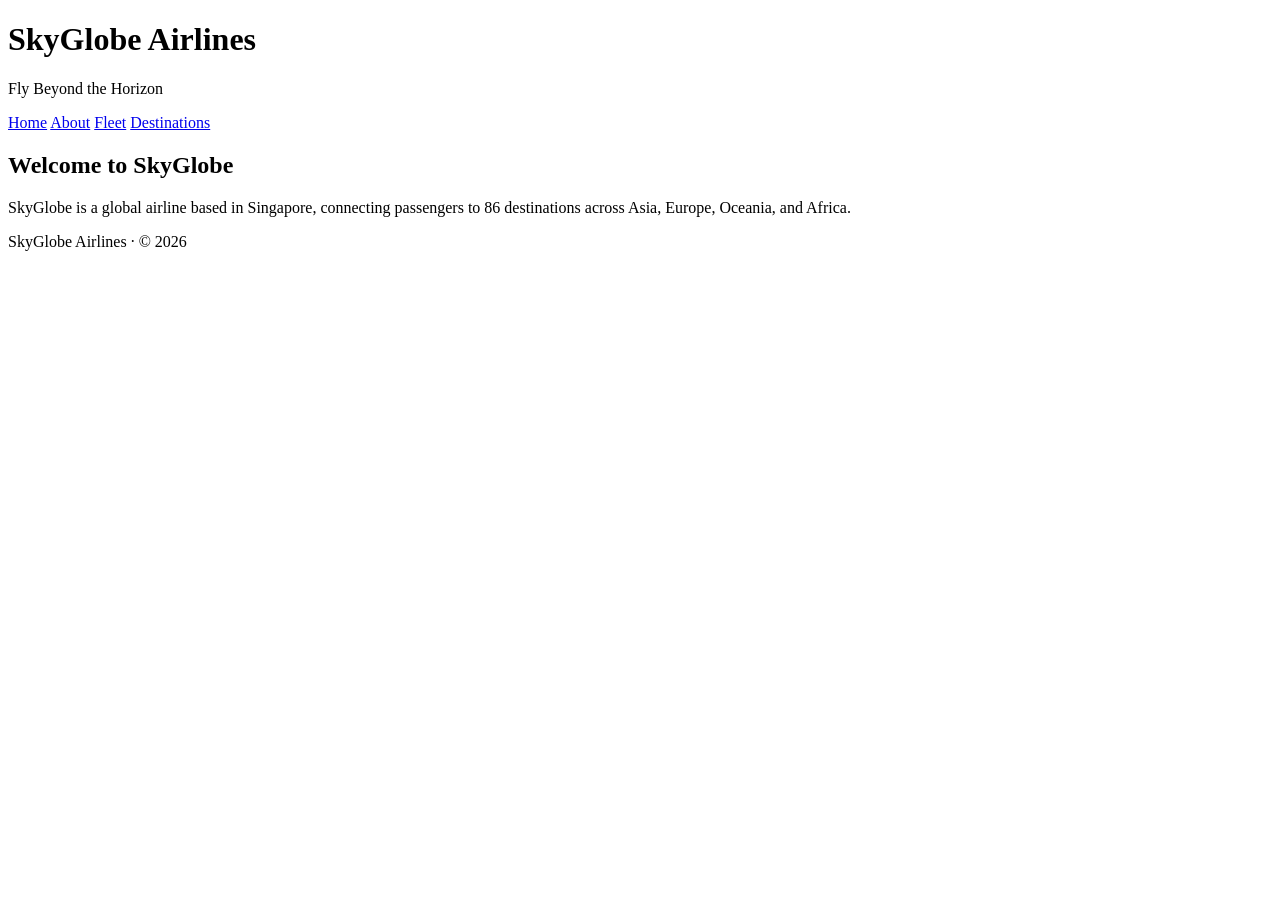
==== index.html @ f6a66d01 "Implement loading spinner in index.html Added a loading spinner and script to hide it after page loa" ====
<!DOCTYPE html>
<html lang="en">
<head>
  <meta charset="UTF-8">
  <title>SkyGlobe Airlines</title>
  <link rel="stylesheet" href="style.css">
</head>
<body>

<div id="loader">
  <div class="spinner"></div>
  <p>Loading SkyGlobe...</p>
</div>

<header>
  <h1>SkyGlobe Airlines</h1>
  <p>Fly Beyond the Horizon</p>
</header>

<nav>
  <a href="index.html">Home</a>
  <a href="about.html">About</a>
  <a href="fleet.html">Fleet</a>
  <a href="destinations.html">Destinations</a>
</nav>

<main>
  <section>
    <h2>Welcome to SkyGlobe</h2>
    <p>
      SkyGlobe is a global airline based in Singapore, connecting passengers to 86 destinations
      across Asia, Europe, Oceania, and Africa.
    </p>
  </section>
</main>

<footer>
  SkyGlobe Airlines · © 2026
</footer>

<script>
window.addEventListener("load", function() {
  const loader = document.getElementById("loader");
  loader.style.opacity = "0";
  setTimeout(() => loader.style.display = "none", 500);
});
</script>

</body>
</html>
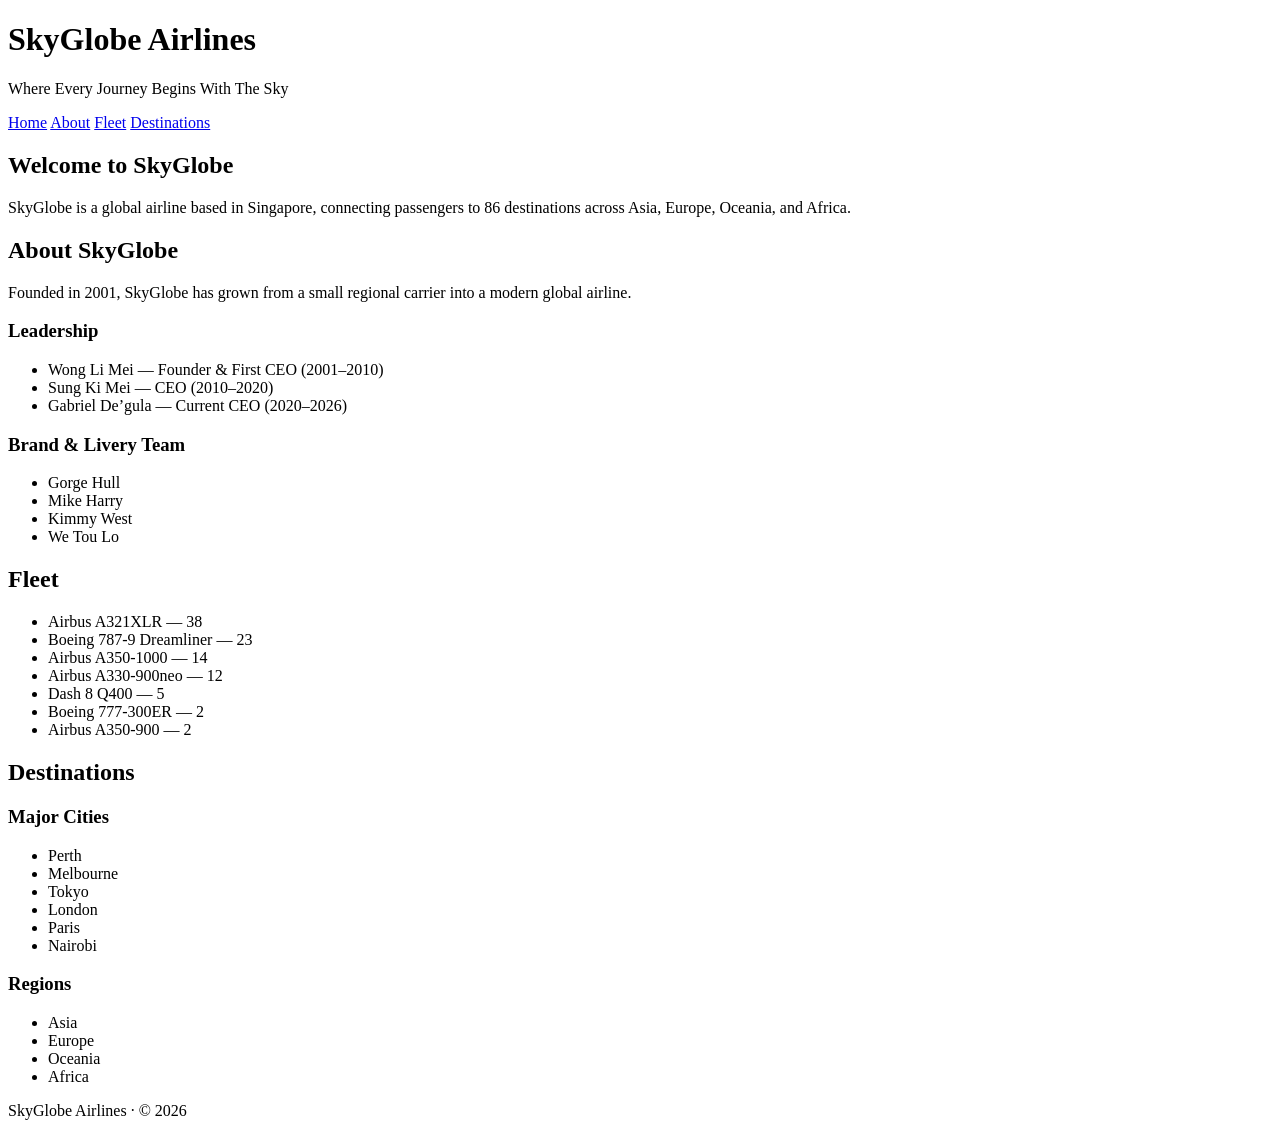
==== commit 0d1a3e37: "Revise header and add sections for about, fleet, and destinations" ====
--- a/index.html
+++ b/index.html
@@ -5,6 +5,7 @@
   <title>SkyGlobe Airlines</title>
   <link rel="stylesheet" href="style.css">
 </head>
+
 <body>
 
 <div id="loader">
@@ -12,26 +13,85 @@
   <p>Loading SkyGlobe...</p>
 </div>
 
-<header>
+<header class="hero">
   <h1>SkyGlobe Airlines</h1>
-  <p>Fly Beyond the Horizon</p>
+  <p>Where Every Journey Begins With The Sky</p>
 </header>
 
 <nav>
-  <a href="index.html">Home</a>
-  <a href="about.html">About</a>
-  <a href="fleet.html">Fleet</a>
-  <a href="destinations.html">Destinations</a>
+  <a href="#home">Home</a>
+  <a href="#about">About</a>
+  <a href="#fleet">Fleet</a>
+  <a href="#destinations">Destinations</a>
 </nav>
 
 <main>
-  <section>
+
+  <section id="home" class="section">
     <h2>Welcome to SkyGlobe</h2>
     <p>
       SkyGlobe is a global airline based in Singapore, connecting passengers to 86 destinations
       across Asia, Europe, Oceania, and Africa.
     </p>
   </section>
+
+  <section id="about" class="section">
+    <h2>About SkyGlobe</h2>
+    <p>
+      Founded in 2001, SkyGlobe has grown from a small regional carrier into a modern global airline.
+    </p>
+
+    <h3>Leadership</h3>
+    <ul>
+      <li>Wong Li Mei — Founder & First CEO (2001–2010)</li>
+      <li>Sung Ki Mei — CEO (2010–2020)</li>
+      <li>Gabriel De’gula — Current CEO (2020–2026)</li>
+    </ul>
+
+    <h3>Brand & Livery Team</h3>
+    <ul>
+      <li>Gorge Hull</li>
+      <li>Mike Harry</li>
+      <li>Kimmy West</li>
+      <li>We Tou Lo</li>
+    </ul>
+  </section>
+
+  <section id="fleet" class="section">
+    <h2>Fleet</h2>
+    <ul>
+      <li>Airbus A321XLR — 38</li>
+      <li>Boeing 787‑9 Dreamliner — 23</li>
+      <li>Airbus A350‑1000 — 14</li>
+      <li>Airbus A330‑900neo — 12</li>
+      <li>Dash 8 Q400 — 5</li>
+      <li>Boeing 777‑300ER — 2</li>
+      <li>Airbus A350‑900 — 2</li>
+    </ul>
+  </section>
+
+  <section id="destinations" class="section">
+    <h2>Destinations</h2>
+
+    <h3>Major Cities</h3>
+    <ul>
+      <li>Perth</li>
+      <li>Melbourne</li>
+      <li>Tokyo</li>
+      <li>London</li>
+      <li>Paris</li>
+      <li>Nairobi</li>
+    </ul>
+
+    <h3>Regions</h3>
+    <ul>
+      <li>Asia</li>
+      <li>Europe</li>
+      <li>Oceania</li>
+      <li>Africa</li>
+    </ul>
+  </section>
+
 </main>
 
 <footer>
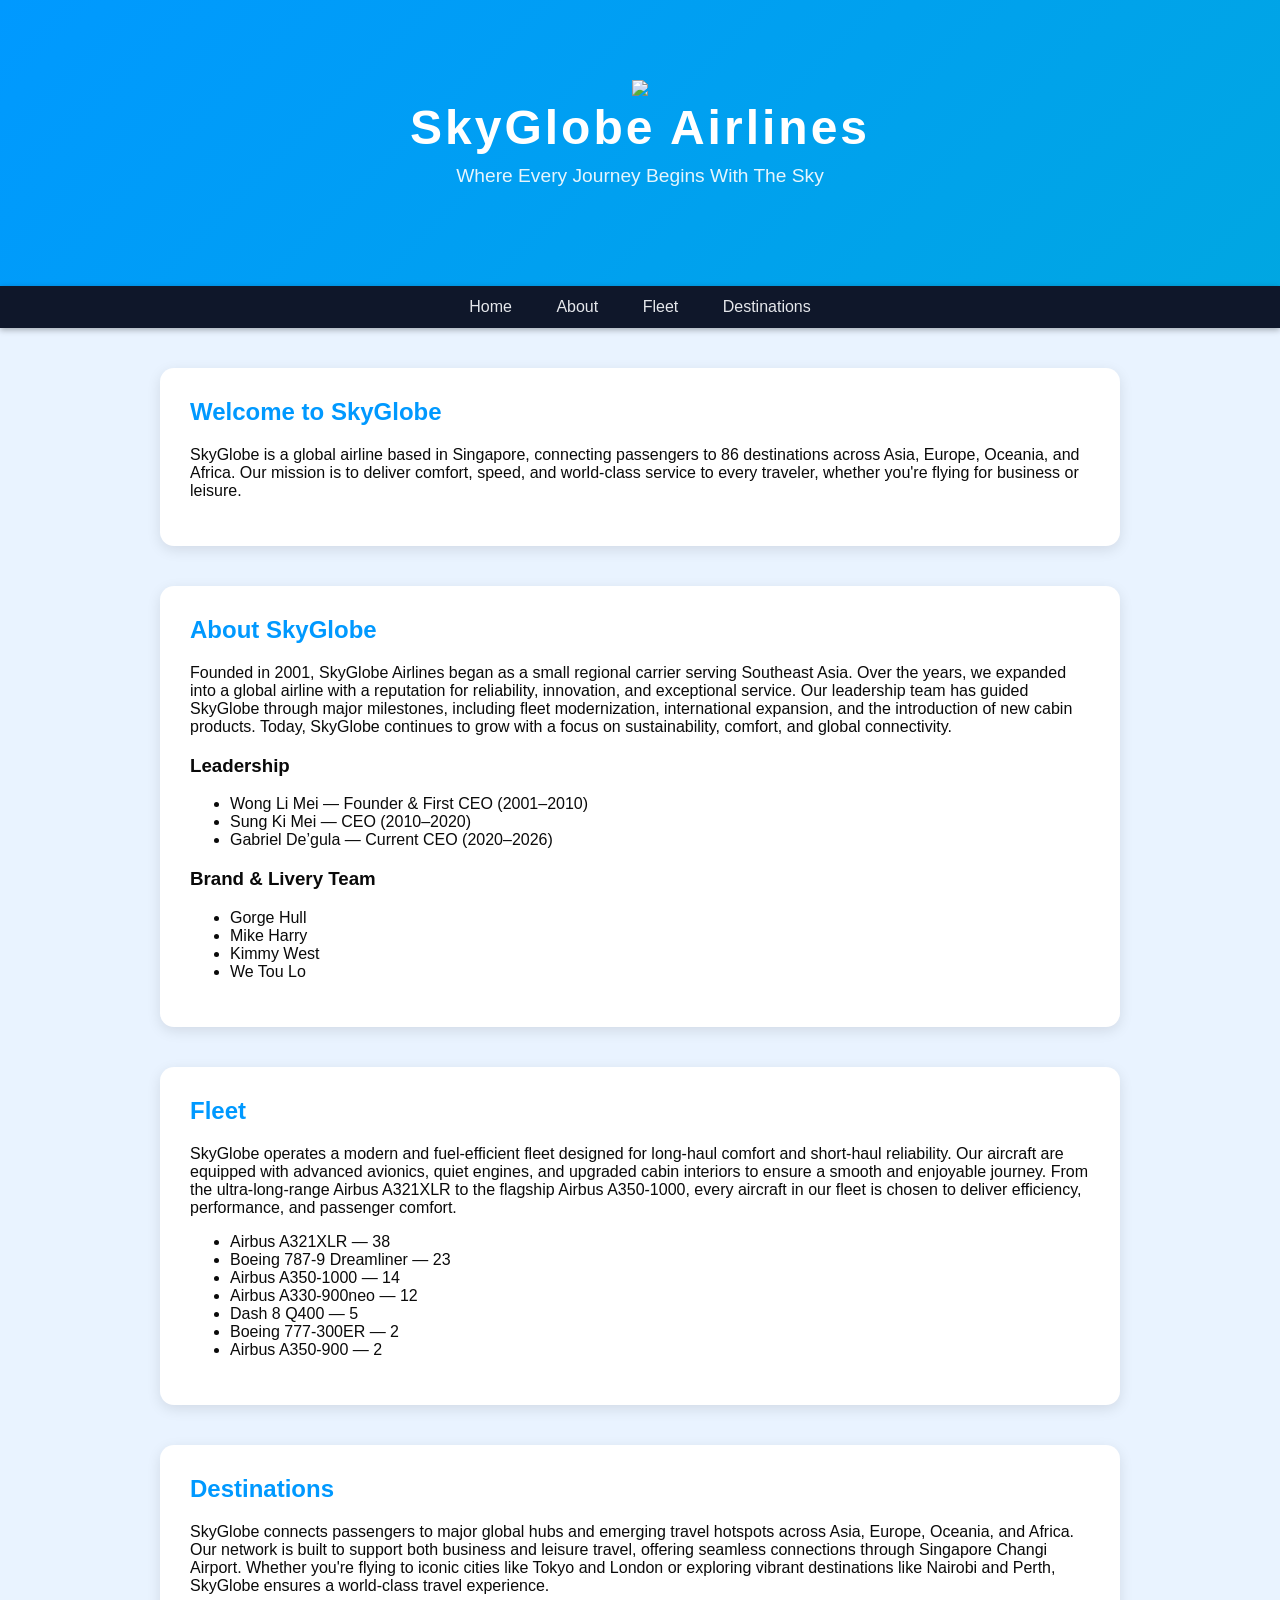
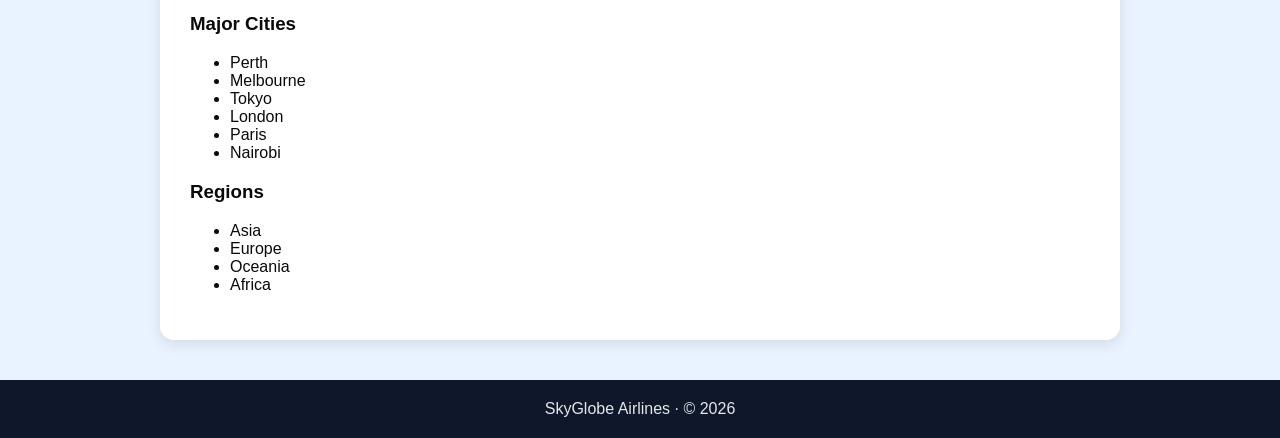
==== commit 1c078b8e: "Revise content for SkyGlobe Airlines website Updated content in various sections to enhance clarity " ====
--- a/index.html
+++ b/index.html
@@ -14,6 +14,11 @@
 </div>
 
 <header class="hero">
+
+  <!-- YOUR LOGO -->
+  <img src="https://cdn.discordapp.com/attachments/1531018420391379035/1532870046509039726/c0de208f-9a4d-4478-aed3-58506b1bb0ff.png?ex=6a6e6bfa&is=6a6d1a7a&hm=43478786dbde4d8236f47906ced6dba6295d5c8fdee22d4188f70bbbeed8d963&" 
+       class="logo">
+
   <h1>SkyGlobe Airlines</h1>
   <p>Where Every Journey Begins With The Sky</p>
 </header>
@@ -27,18 +32,26 @@
 
 <main>
 
+  <!-- HOME -->
   <section id="home" class="section">
     <h2>Welcome to SkyGlobe</h2>
     <p>
       SkyGlobe is a global airline based in Singapore, connecting passengers to 86 destinations
-      across Asia, Europe, Oceania, and Africa.
+      across Asia, Europe, Oceania, and Africa. Our mission is to deliver comfort, speed, and
+      world‑class service to every traveler, whether you're flying for business or leisure.
     </p>
   </section>
 
+  <!-- ABOUT -->
   <section id="about" class="section">
     <h2>About SkyGlobe</h2>
     <p>
-      Founded in 2001, SkyGlobe has grown from a small regional carrier into a modern global airline.
+      Founded in 2001, SkyGlobe Airlines began as a small regional carrier serving Southeast Asia.
+      Over the years, we expanded into a global airline with a reputation for reliability,
+      innovation, and exceptional service. Our leadership team has guided SkyGlobe through major
+      milestones, including fleet modernization, international expansion, and the introduction of
+      new cabin products. Today, SkyGlobe continues to grow with a focus on sustainability,
+      comfort, and global connectivity.
     </p>
 
     <h3>Leadership</h3>
@@ -57,8 +70,17 @@
     </ul>
   </section>
 
+  <!-- FLEET -->
   <section id="fleet" class="section">
     <h2>Fleet</h2>
+    <p>
+      SkyGlobe operates a modern and fuel‑efficient fleet designed for long‑haul comfort and
+      short‑haul reliability. Our aircraft are equipped with advanced avionics, quiet engines,
+      and upgraded cabin interiors to ensure a smooth and enjoyable journey. From the ultra‑long‑range
+      Airbus A321XLR to the flagship Airbus A350‑1000, every aircraft in our fleet is chosen to
+      deliver efficiency, performance, and passenger comfort.
+    </p>
+
     <ul>
       <li>Airbus A321XLR — 38</li>
       <li>Boeing 787‑9 Dreamliner — 23</li>
@@ -70,8 +92,16 @@
     </ul>
   </section>
 
+  <!-- DESTINATIONS -->
   <section id="destinations" class="section">
     <h2>Destinations</h2>
+    <p>
+      SkyGlobe connects passengers to major global hubs and emerging travel hotspots across Asia,
+      Europe, Oceania, and Africa. Our network is built to support both business and leisure travel,
+      offering seamless connections through Singapore Changi Airport. Whether you're flying to iconic
+      cities like Tokyo and London or exploring vibrant destinations like Nairobi and Perth,
+      SkyGlobe ensures a world‑class travel experience.
+    </p>
 
     <h3>Major Cities</h3>
     <ul>
--- a/style.css
+++ b/style.css
@@ -0,0 +1,134 @@
+body {
+  margin: 0;
+  font-family: Arial, sans-serif;
+  background: #e9f3ff;
+  color: #0a0a0a;
+  overflow-x: hidden;
+}
+
+/* Hero Section */
+.hero {
+  background: linear-gradient(135deg, #0099ff, #00c2a8);
+  background-size: 300% 300%;
+  animation: heroMove 12s ease infinite;
+  padding: 80px 20px;
+  text-align: center;
+  color: white;
+  box-shadow: 0 4px 12px rgba(0,0,0,0.3);
+}
+
+@keyframes heroMove {
+  0% { background-position: 0% 50%; }
+  50% { background-position: 100% 50%; }
+  100% { background-position: 0% 50%; }
+}
+
+.hero h1 {
+  font-size: 3rem;
+  margin: 0;
+  letter-spacing: 3px;
+}
+
+.hero p {
+  font-size: 1.2rem;
+  opacity: 0.9;
+  margin-top: 10px;
+}
+
+/* Navigation */
+nav {
+  background: #0f172a;
+  padding: 12px;
+  text-align: center;
+  position: sticky;
+  top: 0;
+  z-index: 1000;
+  box-shadow: 0 2px 6px rgba(0,0,0,0.3);
+}
+
+nav a {
+  color: #e5e7eb;
+  margin: 0 20px;
+  text-decoration: none;
+  font-size: 1rem;
+  transition: 0.3s;
+}
+
+nav a:hover {
+  color: #00c2a8;
+  text-shadow: 0 0 10px #00c2a8;
+}
+
+/* Section Cards */
+.section {
+  background: white;
+  margin: 40px auto;
+  padding: 30px;
+  border-radius: 14px;
+  max-width: 900px;
+  box-shadow: 0 4px 14px rgba(0,0,0,0.1);
+  opacity: 0;
+  transform: translateY(30px);
+  animation: fadeUp 1s forwards;
+}
+
+.section:nth-child(1) { animation-delay: 0.2s; }
+.section:nth-child(2) { animation-delay: 0.4s; }
+.section:nth-child(3) { animation-delay: 0.6s; }
+.section:nth-child(4) { animation-delay: 0.8s; }
+
+@keyframes fadeUp {
+  to {
+    opacity: 1;
+    transform: translateY(0);
+  }
+}
+
+h2 {
+  color: #0099ff;
+  margin-top: 0;
+}
+
+/* Footer */
+footer {
+  background: #0f172a;
+  color: #e5e7eb;
+  text-align: center;
+  padding: 20px;
+  margin-top: 40px;
+}
+
+/* Loading Screen */
+#loader {
+  position: fixed;
+  top: 0;
+  left: 0;
+  width: 100%;
+  height: 100%;
+  background: white;
+  display: flex;
+  flex-direction: column;
+  justify-content: center;
+  align-items: center;
+  z-index: 9999;
+  transition: opacity 0.5s ease;
+}
+
+.spinner {
+  width: 70px;
+  height: 70px;
+  border: 7px solid #e5e7eb;
+  border-top-color: #0099ff;
+  border-radius: 50%;
+  animation: spin 1s linear infinite;
+}
+
+@keyframes spin {
+  to { transform: rotate(360deg); }
+}
+
+#loader p {
+  margin-top: 15px;
+  font-size: 1rem;
+  color: #0099ff;
+  }
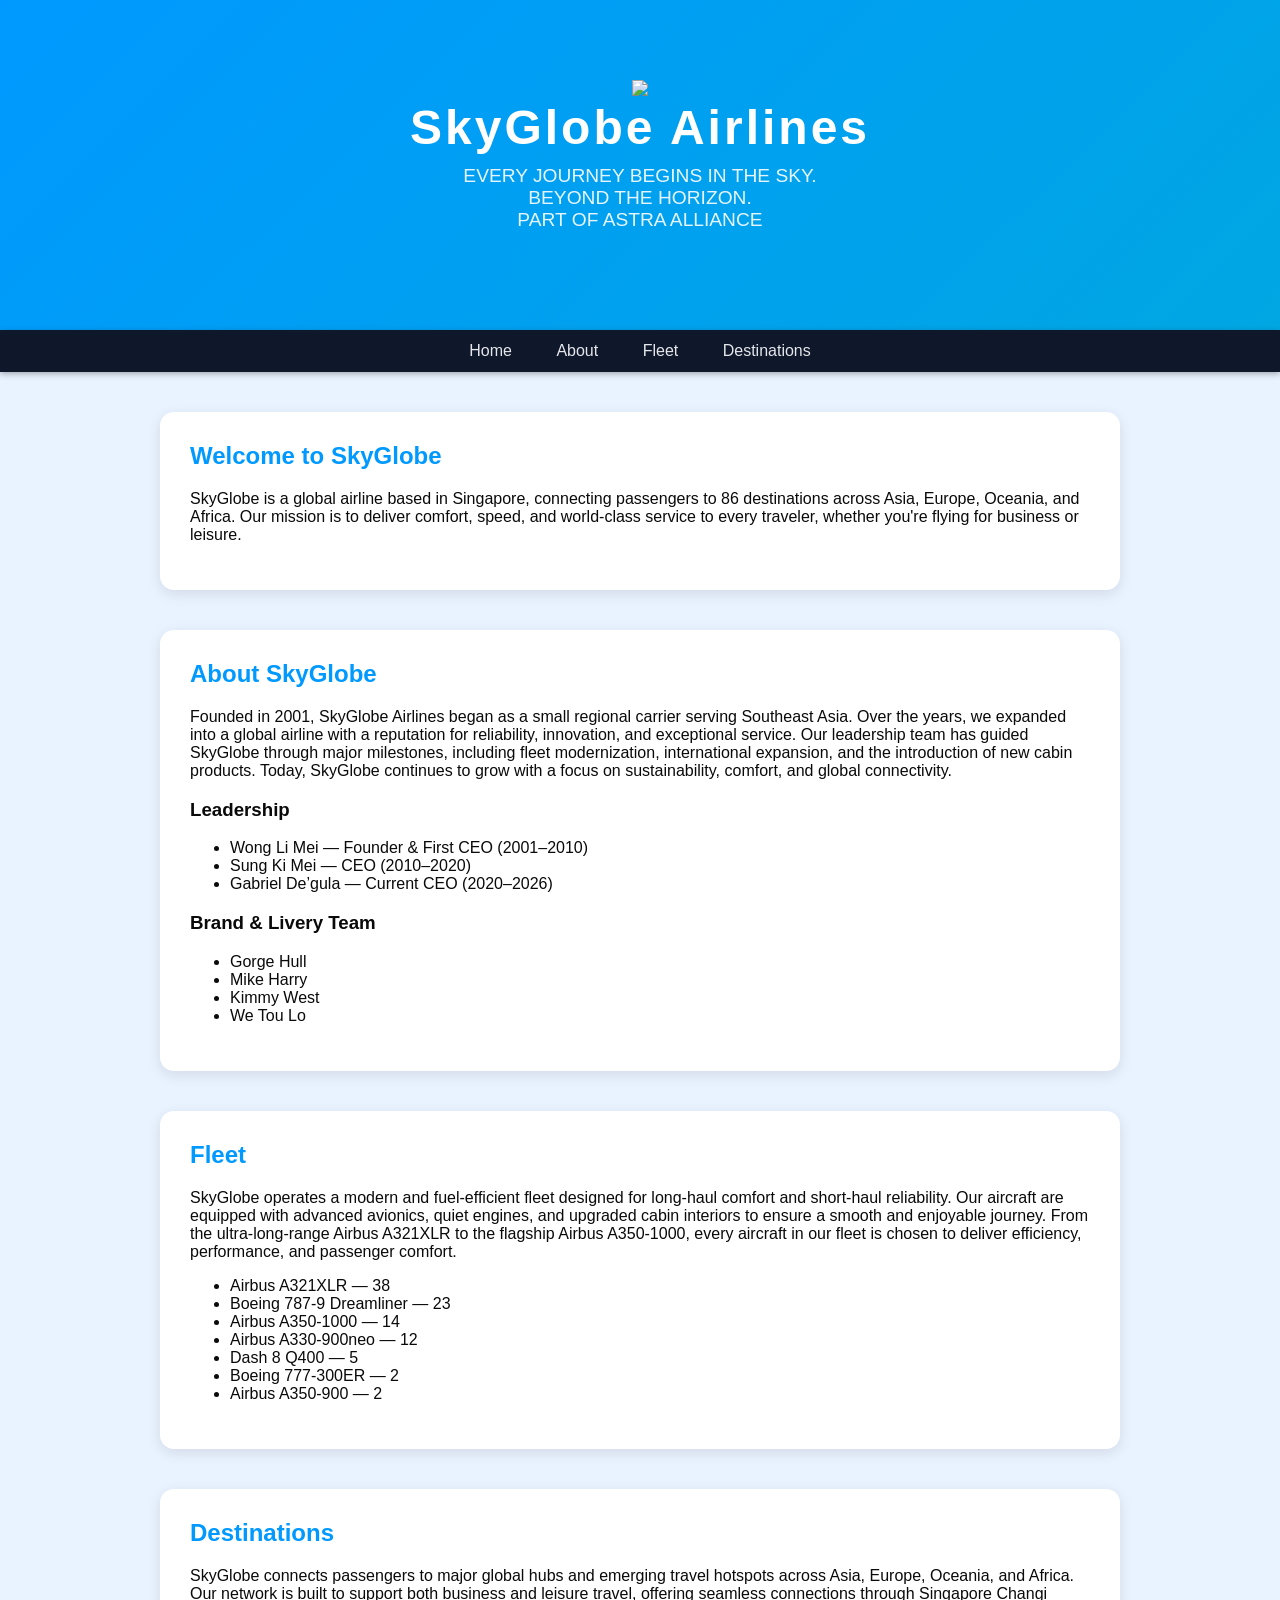
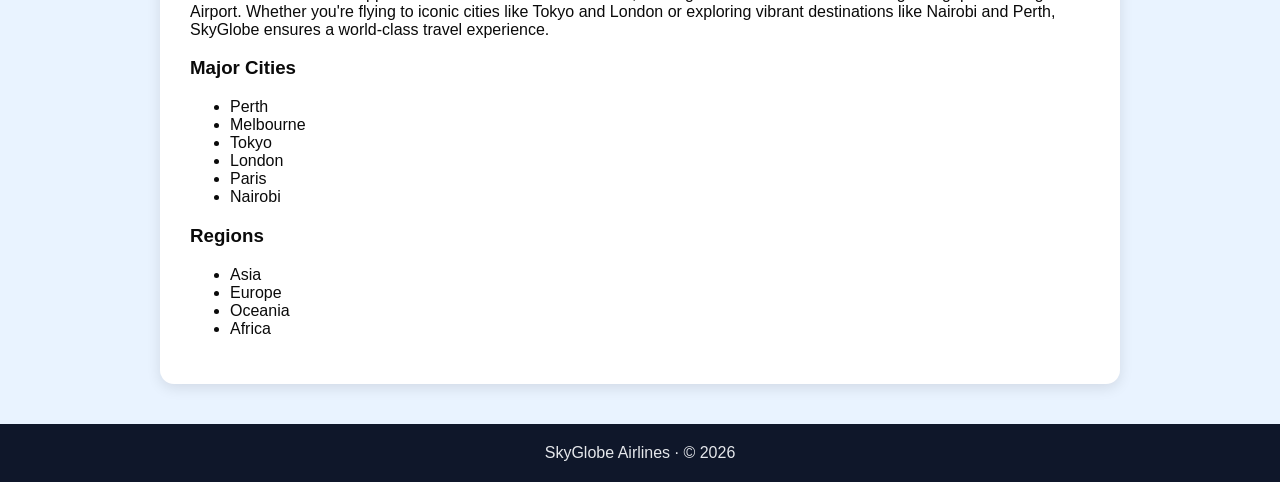
==== commit b8c311e8: "Change logo and update slogan in index.html Updated logo source and modified slogan text in the head" ====
--- a/index.html
+++ b/index.html
@@ -15,12 +15,17 @@
 
 <header class="hero">
 
-  <!-- YOUR LOGO -->
-  <img src="https://cdn.discordapp.com/attachments/1531018420391379035/1532870046509039726/c0de208f-9a4d-4478-aed3-58506b1bb0ff.png?ex=6a6e6bfa&is=6a6d1a7a&hm=43478786dbde4d8236f47906ced6dba6295d5c8fdee22d4188f70bbbeed8d963&" 
-       class="logo">
+  <!-- YOUR UPLOADED LOGO -->
+  <img src="/attachments/sgVdJunkjYsnNnLdZ3YtD.jpeg" class="logo">
 
   <h1>SkyGlobe Airlines</h1>
-  <p>Where Every Journey Begins With The Sky</p>
+
+  <p class="slogan">
+    EVERY JOURNEY BEGINS IN THE SKY.<br>
+    BEYOND THE HORIZON.<br>
+    PART OF ASTRA ALLIANCE
+  </p>
+
 </header>
 
 <nav>
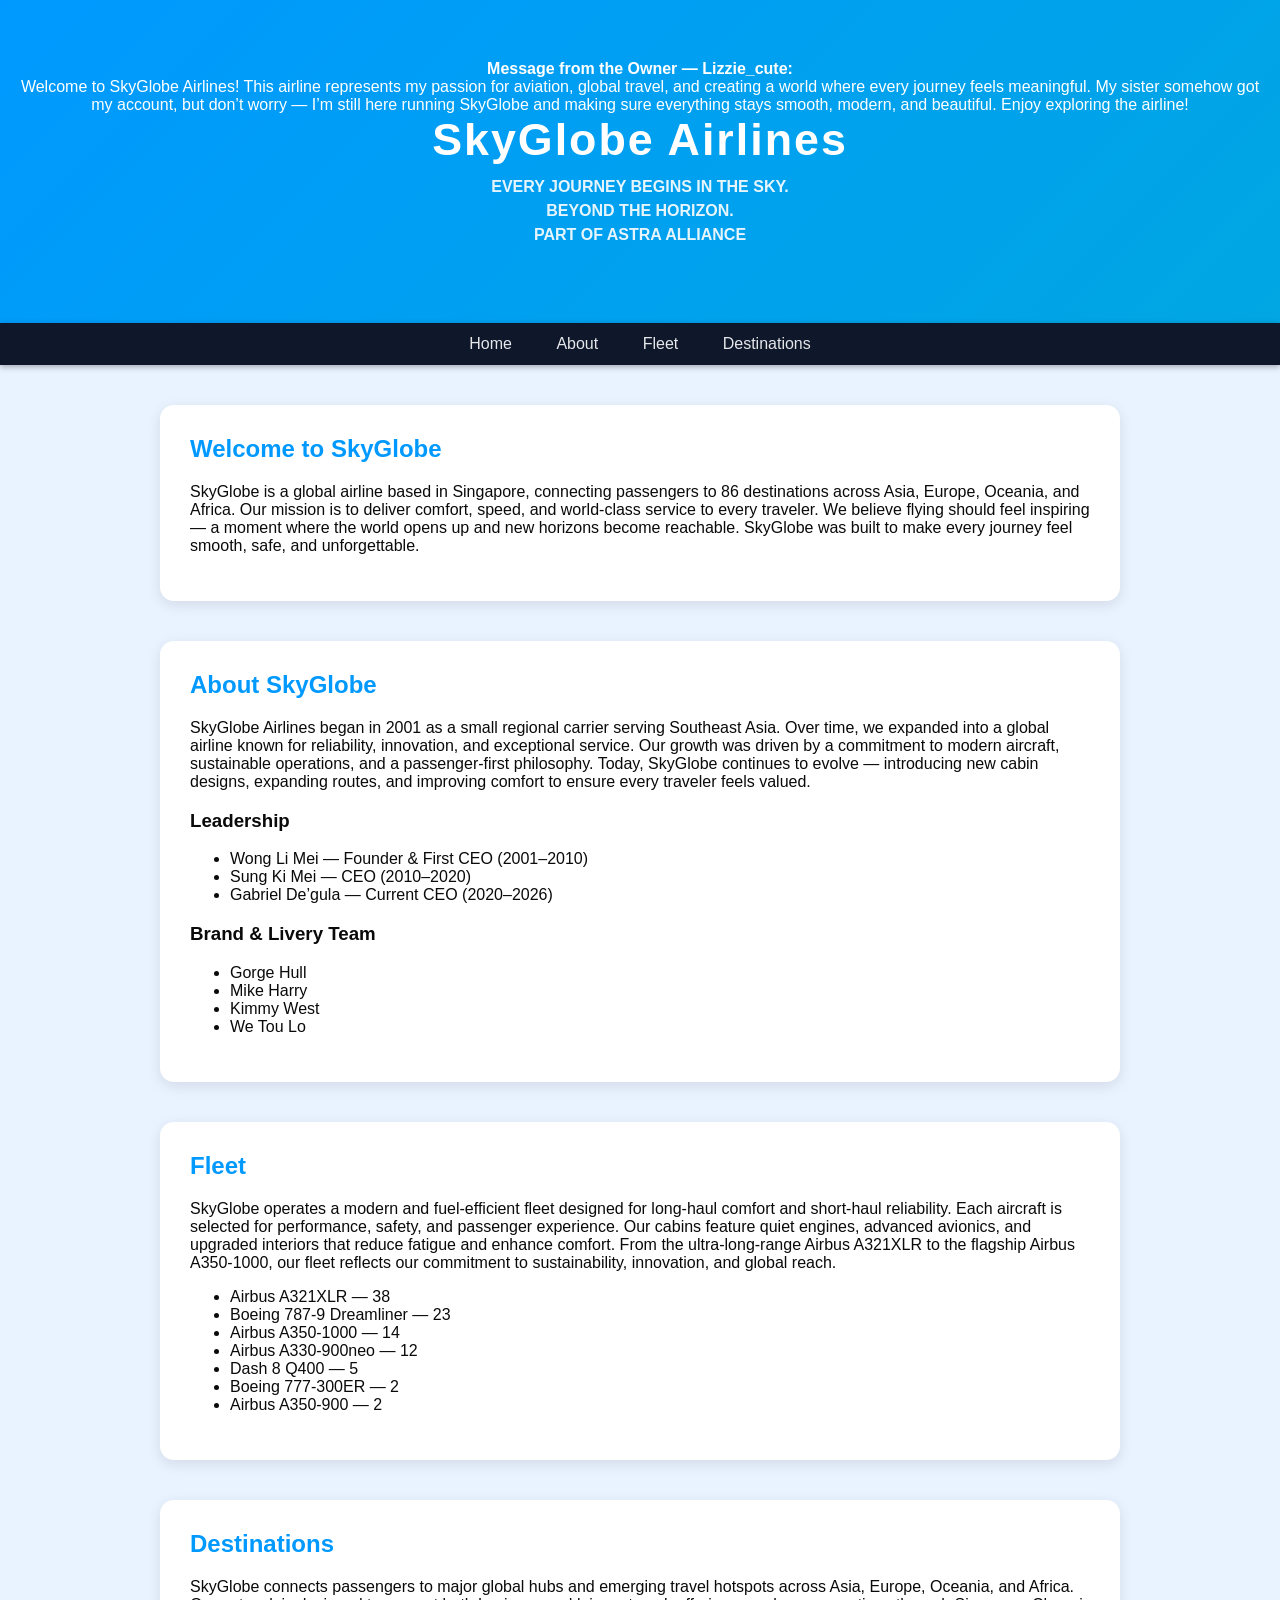
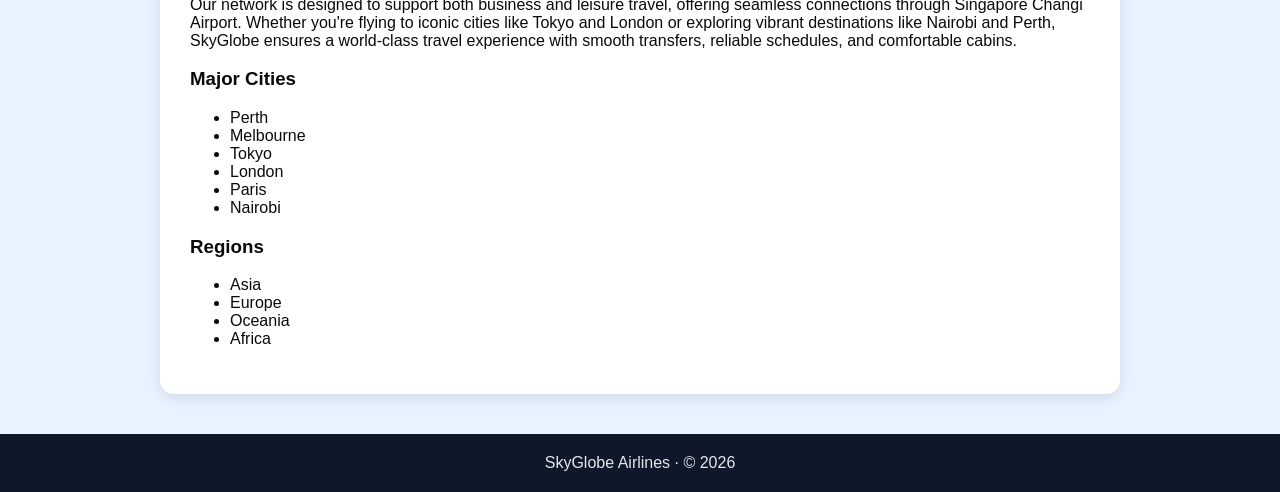
==== commit 43a0be9e: "Enhance index.html with owner message and content updates Added an owner message and updated various" ====
--- a/index.html
+++ b/index.html
@@ -15,8 +15,15 @@
 
 <header class="hero">
 
-  <!-- YOUR UPLOADED LOGO -->
-  <img src="/attachments/sgVdJunkjYsnNnLdZ3YtD.jpeg" class="logo">
+  <!-- OWNER MESSAGE -->
+  <div class="owner-message">
+    <strong>Message from the Owner — Lizzie_cute:</strong><br>
+    Welcome to SkyGlobe Airlines! This airline represents my passion for aviation,  
+    global travel, and creating a world where every journey feels meaningful.  
+    My sister somehow got my account, but don’t worry — I’m still here running SkyGlobe  
+    and making sure everything stays smooth, modern, and beautiful.  
+    Enjoy exploring the airline!
+  </div>
 
   <h1>SkyGlobe Airlines</h1>
 
@@ -43,7 +50,9 @@
     <p>
       SkyGlobe is a global airline based in Singapore, connecting passengers to 86 destinations
       across Asia, Europe, Oceania, and Africa. Our mission is to deliver comfort, speed, and
-      world‑class service to every traveler, whether you're flying for business or leisure.
+      world‑class service to every traveler. We believe flying should feel inspiring — a moment
+      where the world opens up and new horizons become reachable. SkyGlobe was built to make
+      every journey feel smooth, safe, and unforgettable.
     </p>
   </section>
 
@@ -51,12 +60,12 @@
   <section id="about" class="section">
     <h2>About SkyGlobe</h2>
     <p>
-      Founded in 2001, SkyGlobe Airlines began as a small regional carrier serving Southeast Asia.
-      Over the years, we expanded into a global airline with a reputation for reliability,
-      innovation, and exceptional service. Our leadership team has guided SkyGlobe through major
-      milestones, including fleet modernization, international expansion, and the introduction of
-      new cabin products. Today, SkyGlobe continues to grow with a focus on sustainability,
-      comfort, and global connectivity.
+      SkyGlobe Airlines began in 2001 as a small regional carrier serving Southeast Asia.  
+      Over time, we expanded into a global airline known for reliability, innovation,  
+      and exceptional service. Our growth was driven by a commitment to modern aircraft,  
+      sustainable operations, and a passenger‑first philosophy.  
+      Today, SkyGlobe continues to evolve — introducing new cabin designs, expanding routes,  
+      and improving comfort to ensure every traveler feels valued.
     </p>
 
     <h3>Leadership</h3>
@@ -79,11 +88,12 @@
   <section id="fleet" class="section">
     <h2>Fleet</h2>
     <p>
-      SkyGlobe operates a modern and fuel‑efficient fleet designed for long‑haul comfort and
-      short‑haul reliability. Our aircraft are equipped with advanced avionics, quiet engines,
-      and upgraded cabin interiors to ensure a smooth and enjoyable journey. From the ultra‑long‑range
-      Airbus A321XLR to the flagship Airbus A350‑1000, every aircraft in our fleet is chosen to
-      deliver efficiency, performance, and passenger comfort.
+      SkyGlobe operates a modern and fuel‑efficient fleet designed for long‑haul comfort  
+      and short‑haul reliability. Each aircraft is selected for performance, safety,  
+      and passenger experience. Our cabins feature quiet engines, advanced avionics,  
+      and upgraded interiors that reduce fatigue and enhance comfort.  
+      From the ultra‑long‑range Airbus A321XLR to the flagship Airbus A350‑1000,  
+      our fleet reflects our commitment to sustainability, innovation, and global reach.
     </p>
 
     <ul>
@@ -101,11 +111,13 @@
   <section id="destinations" class="section">
     <h2>Destinations</h2>
     <p>
-      SkyGlobe connects passengers to major global hubs and emerging travel hotspots across Asia,
-      Europe, Oceania, and Africa. Our network is built to support both business and leisure travel,
-      offering seamless connections through Singapore Changi Airport. Whether you're flying to iconic
-      cities like Tokyo and London or exploring vibrant destinations like Nairobi and Perth,
-      SkyGlobe ensures a world‑class travel experience.
+      SkyGlobe connects passengers to major global hubs and emerging travel hotspots  
+      across Asia, Europe, Oceania, and Africa. Our network is designed to support  
+      both business and leisure travel, offering seamless connections through  
+      Singapore Changi Airport. Whether you're flying to iconic cities like Tokyo  
+      and London or exploring vibrant destinations like Nairobi and Perth,  
+      SkyGlobe ensures a world‑class travel experience with smooth transfers,  
+      reliable schedules, and comfortable cabins.
     </p>
 
     <h3>Major Cities</h3>
--- a/style.css
+++ b/style.css
@@ -6,12 +6,35 @@
   overflow-x: hidden;
 }
 
+/* Logo */
+.logo {
+  width: 160px;
+  height: auto;
+  margin-bottom: 20px;
+  border-radius: 12px;
+  animation: logoFade 1.5s ease forwards;
+  opacity: 0;
+}
+
+@keyframes logoFade {
+  to { opacity: 1; }
+}
+
+/* Slogan */
+.slogan {
+  font-size: 1rem;
+  margin-top: 10px;
+  line-height: 1.5;
+  font-weight: bold;
+  opacity: 0.9;
+}
+
 /* Hero Section */
 .hero {
   background: linear-gradient(135deg, #0099ff, #00c2a8);
   background-size: 300% 300%;
   animation: heroMove 12s ease infinite;
-  padding: 80px 20px;
+  padding: 60px 20px;
   text-align: center;
   color: white;
   box-shadow: 0 4px 12px rgba(0,0,0,0.3);
@@ -24,15 +47,9 @@
 }
 
 .hero h1 {
-  font-size: 3rem;
+  font-size: 2.8rem;
   margin: 0;
-  letter-spacing: 3px;
-}
-
-.hero p {
-  font-size: 1.2rem;
-  opacity: 0.9;
-  margin-top: 10px;
+  letter-spacing: 2px;
 }
 
 /* Navigation */
@@ -131,4 +148,4 @@
   margin-top: 15px;
   font-size: 1rem;
   color: #0099ff;
-  }
+}
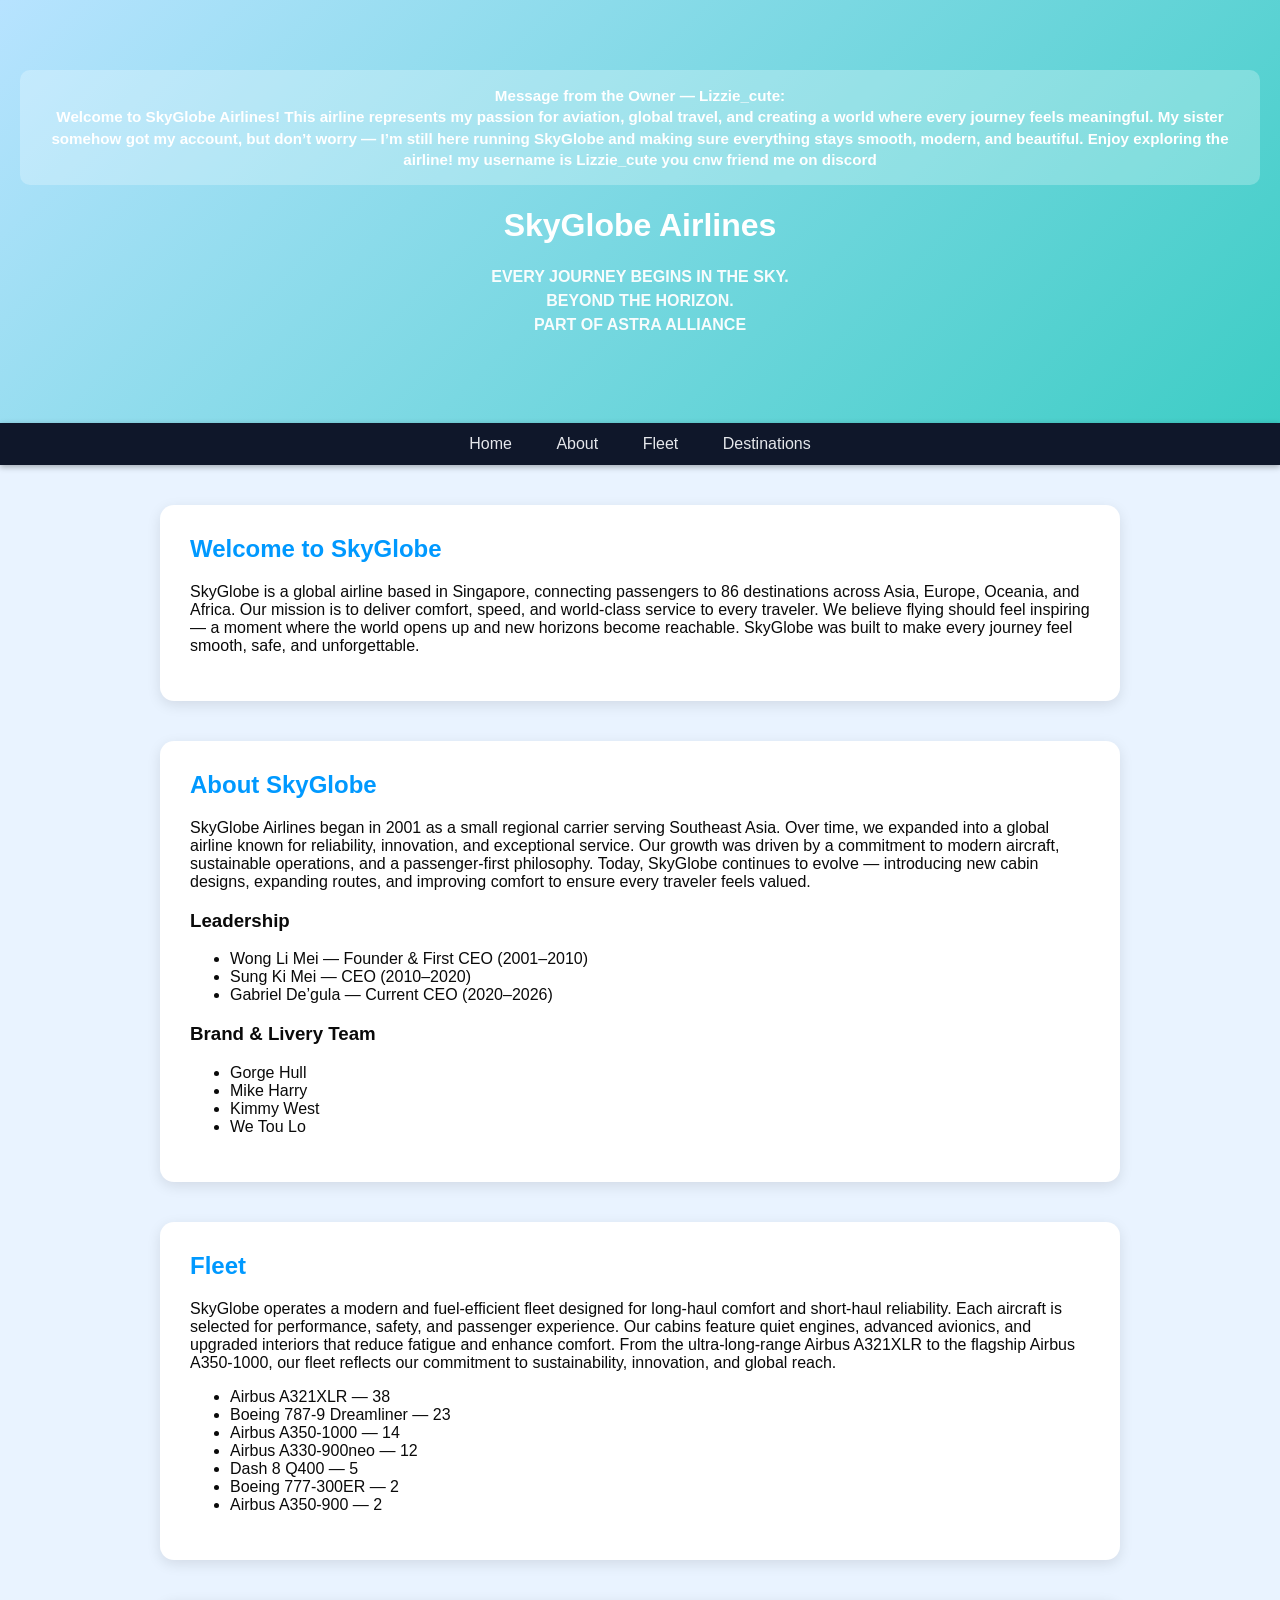
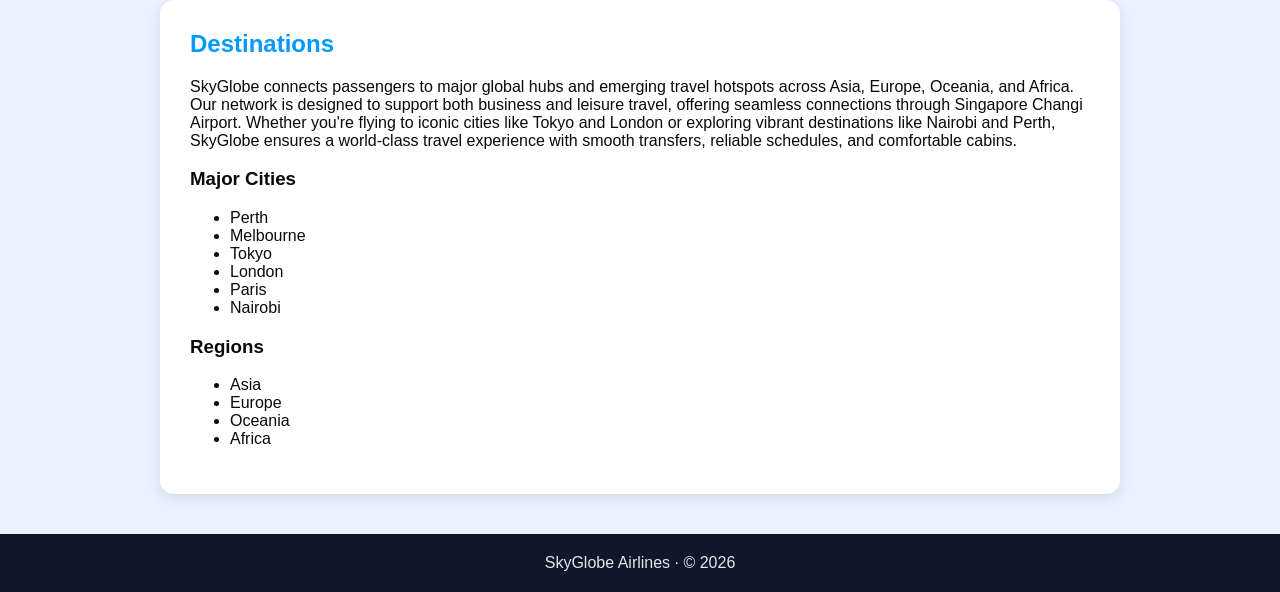
==== commit 6bac1e63: "Add Discord username to welcome message Updated the welcome message to include Discord username." ====
--- a/index.html
+++ b/index.html
@@ -22,7 +22,7 @@
     global travel, and creating a world where every journey feels meaningful.  
     My sister somehow got my account, but don’t worry — I’m still here running SkyGlobe  
     and making sure everything stays smooth, modern, and beautiful.  
-    Enjoy exploring the airline!
+    Enjoy exploring the airline! my username is Lizzie_cute you cnw friend me on discord
   </div>
 
   <h1>SkyGlobe Airlines</h1>
--- a/style.css
+++ b/style.css
@@ -1,3 +1,4 @@
+/* GLOBAL */
 body {
   margin: 0;
   font-family: Arial, sans-serif;
@@ -6,53 +7,49 @@
   overflow-x: hidden;
 }
 
-/* Logo */
-.logo {
-  width: 160px;
-  height: auto;
+/* OWNER MESSAGE */
+.owner-message {
+  background: rgba(255, 255, 255, 0.25);
+  padding: 15px;
+  border-radius: 10px;
   margin-bottom: 20px;
-  border-radius: 12px;
-  animation: logoFade 1.5s ease forwards;
-  opacity: 0;
+  font-size: 0.95rem;
+  line-height: 1.4;
+  color: #ffffff;
+  font-weight: bold;
 }
 
-@keyframes logoFade {
-  to { opacity: 1; }
+/* HERO GRADIENT ANIMATION */
+.hero {
+  background: linear-gradient(135deg,
+    #b7e3ff,   /* baby blue */
+    #00c2a8,   /* teal */
+    #9cd6ff    /* light blue */
+  );
+  background-size: 300% 300%;
+  animation: skyBlend 12s ease infinite;
+  padding: 70px 20px;
+  text-align: center;
+  color: white;
+  box-shadow: 0 4px 12px rgba(0,0,0,0.3);
 }
 
-/* Slogan */
+@keyframes skyBlend {
+  0% { background-position: 0% 50%; }
+  50% { background-position: 100% 50%; }
+  100% { background-position: 0% 50%; }
+}
+
+/* SLOGAN */
 .slogan {
   font-size: 1rem;
   margin-top: 10px;
   line-height: 1.5;
   font-weight: bold;
-  opacity: 0.9;
+  opacity: 0.95;
 }
 
-/* Hero Section */
-.hero {
-  background: linear-gradient(135deg, #0099ff, #00c2a8);
-  background-size: 300% 300%;
-  animation: heroMove 12s ease infinite;
-  padding: 60px 20px;
-  text-align: center;
-  color: white;
-  box-shadow: 0 4px 12px rgba(0,0,0,0.3);
-}
-
-@keyframes heroMove {
-  0% { background-position: 0% 50%; }
-  50% { background-position: 100% 50%; }
-  100% { background-position: 0% 50%; }
-}
-
-.hero h1 {
-  font-size: 2.8rem;
-  margin: 0;
-  letter-spacing: 2px;
-}
-
-/* Navigation */
+/* NAVIGATION */
 nav {
   background: #0f172a;
   padding: 12px;
@@ -76,7 +73,7 @@
   text-shadow: 0 0 10px #00c2a8;
 }
 
-/* Section Cards */
+/* SECTIONS */
 .section {
   background: white;
   margin: 40px auto;
@@ -106,7 +103,7 @@
   margin-top: 0;
 }
 
-/* Footer */
+/* FOOTER */
 footer {
   background: #0f172a;
   color: #e5e7eb;
@@ -115,7 +112,7 @@
   margin-top: 40px;
 }
 
-/* Loading Screen */
+/* LOADING SCREEN */
 #loader {
   position: fixed;
   top: 0;
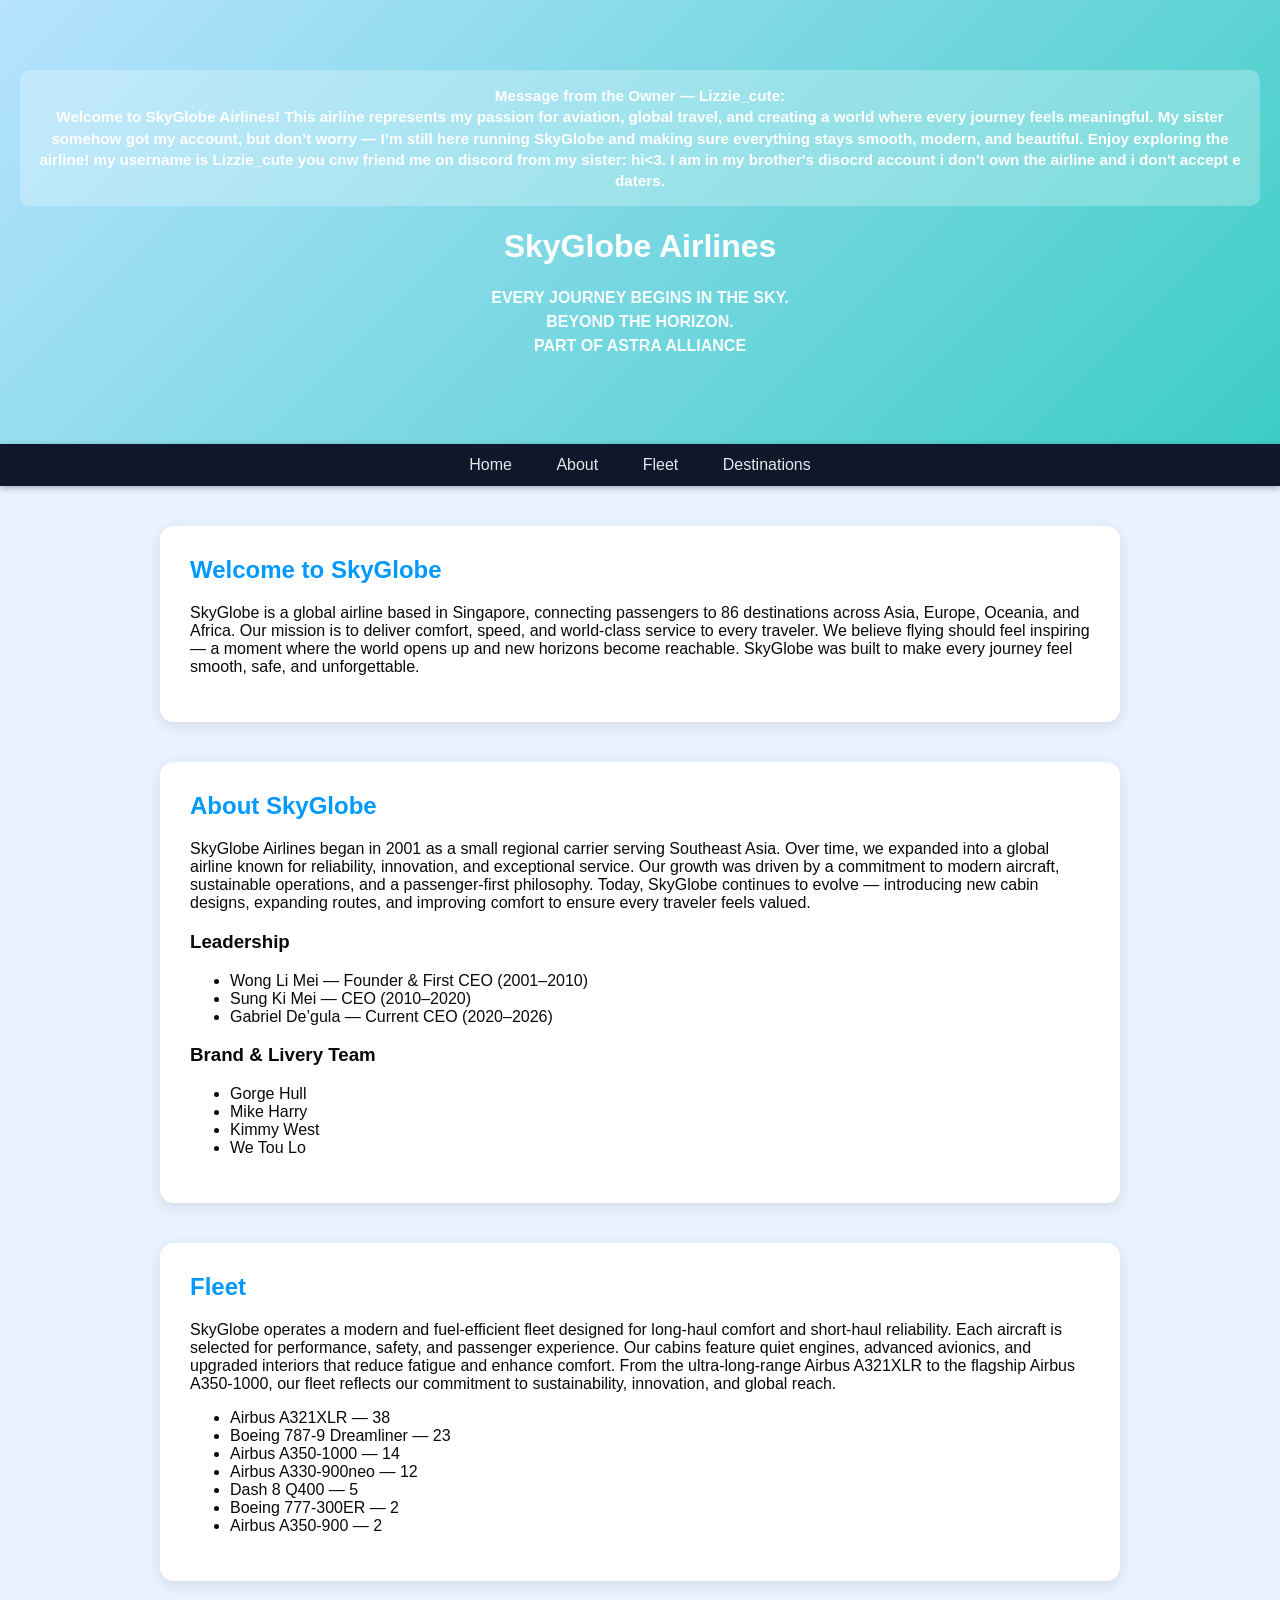
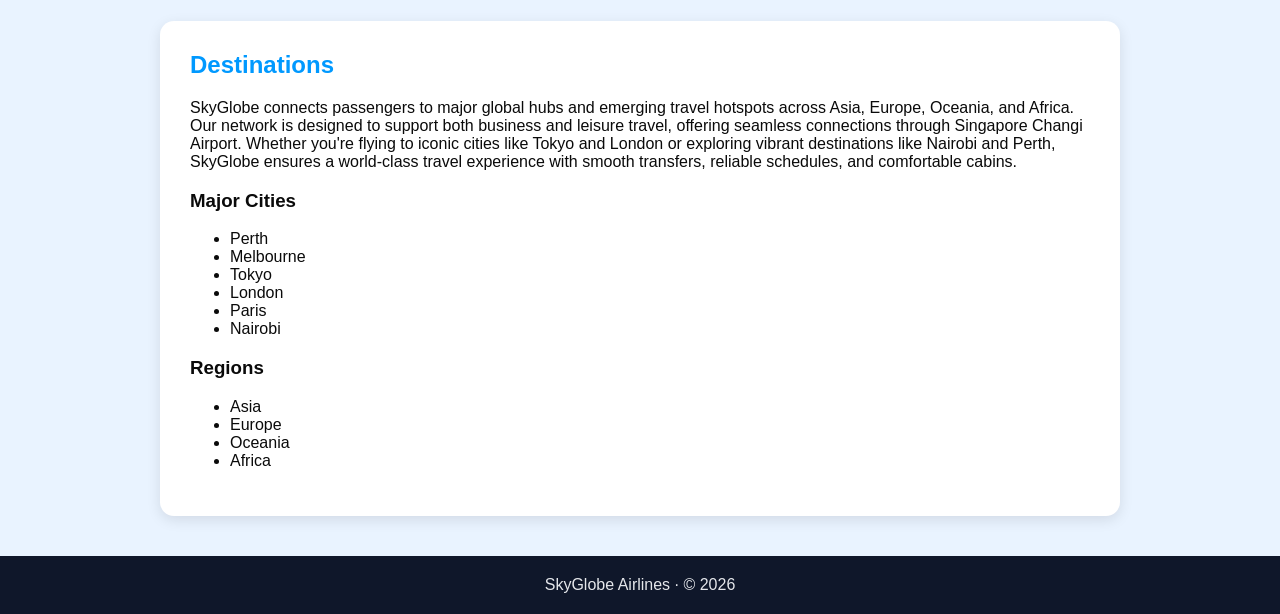
==== commit 89b679c9: "Clarify account ownership and add sister's message Added a message from the user's sister clarifying" ====
--- a/index.html
+++ b/index.html
@@ -22,7 +22,8 @@
     global travel, and creating a world where every journey feels meaningful.  
     My sister somehow got my account, but don’t worry — I’m still here running SkyGlobe  
     and making sure everything stays smooth, modern, and beautiful.  
-    Enjoy exploring the airline! my username is Lizzie_cute you cnw friend me on discord
+    Enjoy exploring the airline! my username is Lizzie_cute you cnw friend me on discord 
+    from my sister: hi<3. I am in my brother's disocrd account i don't own the airline and i don't accept e daters.
   </div>
 
   <h1>SkyGlobe Airlines</h1>
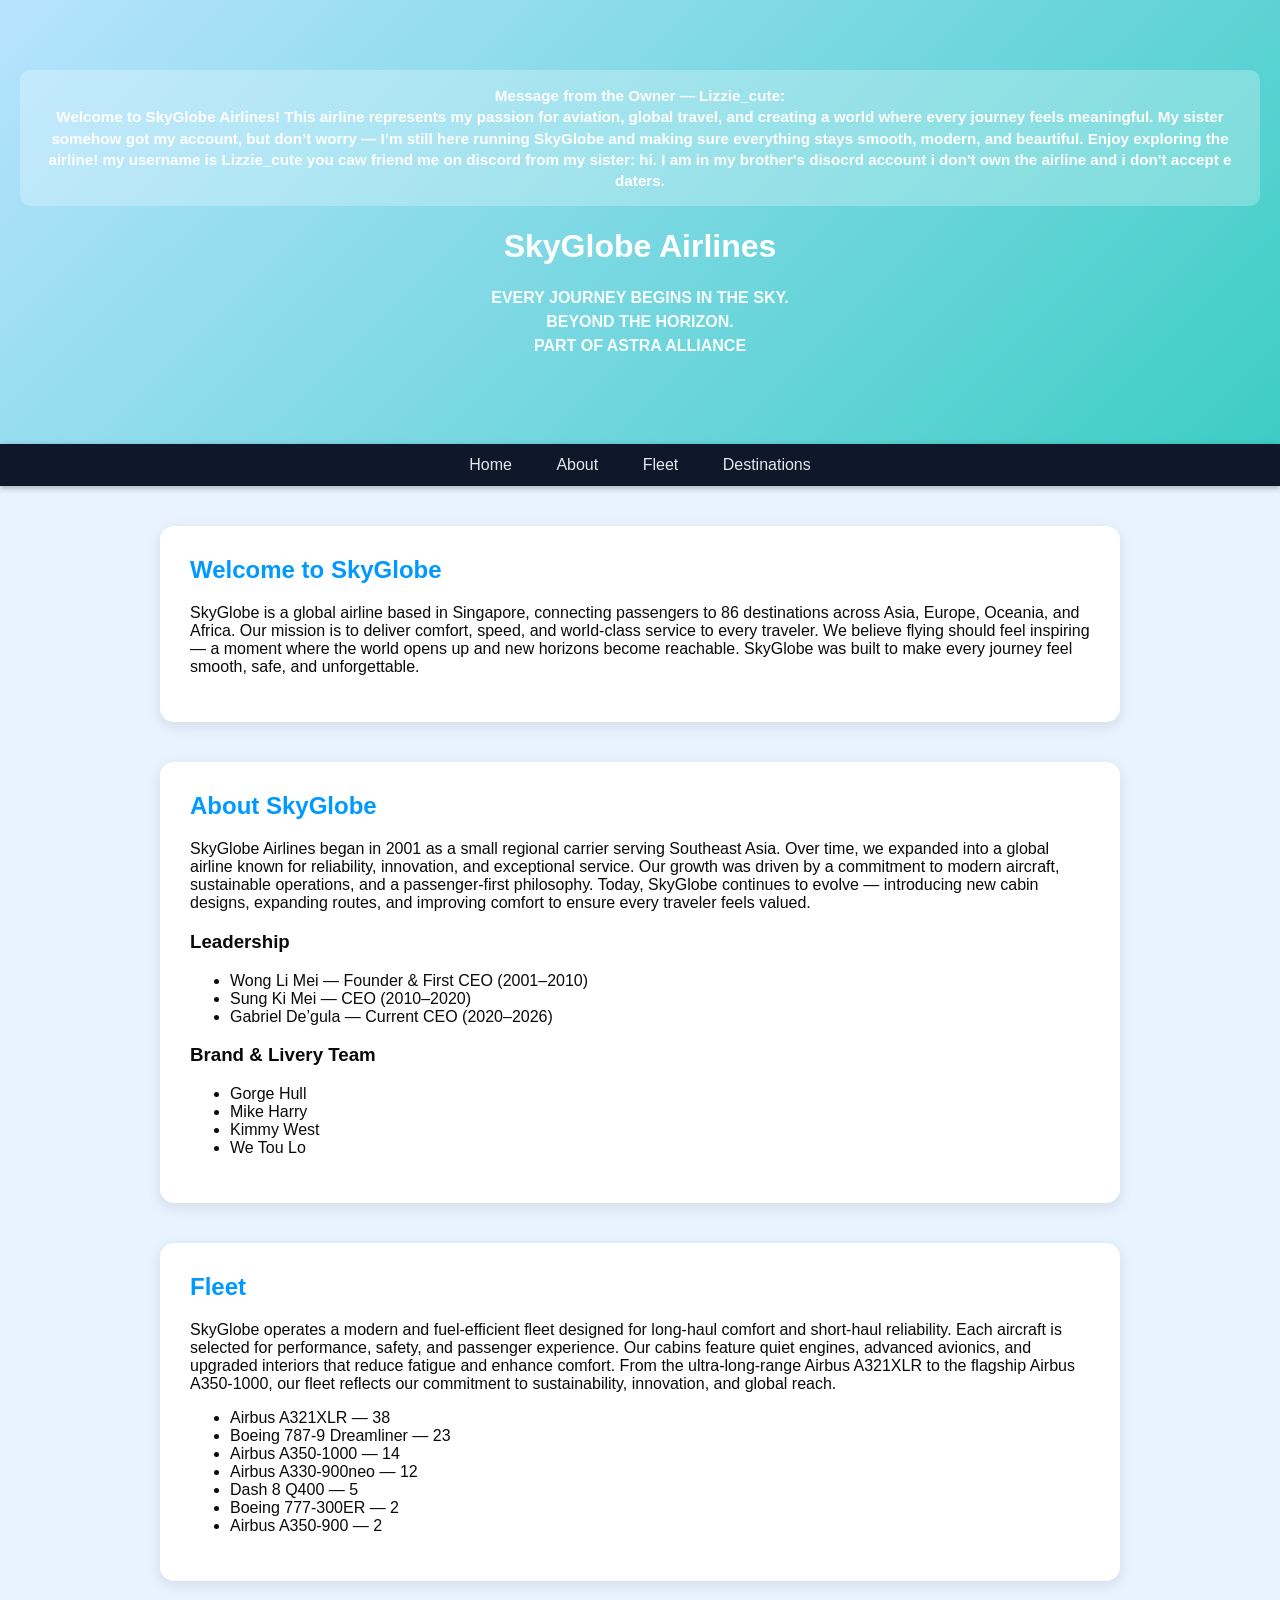
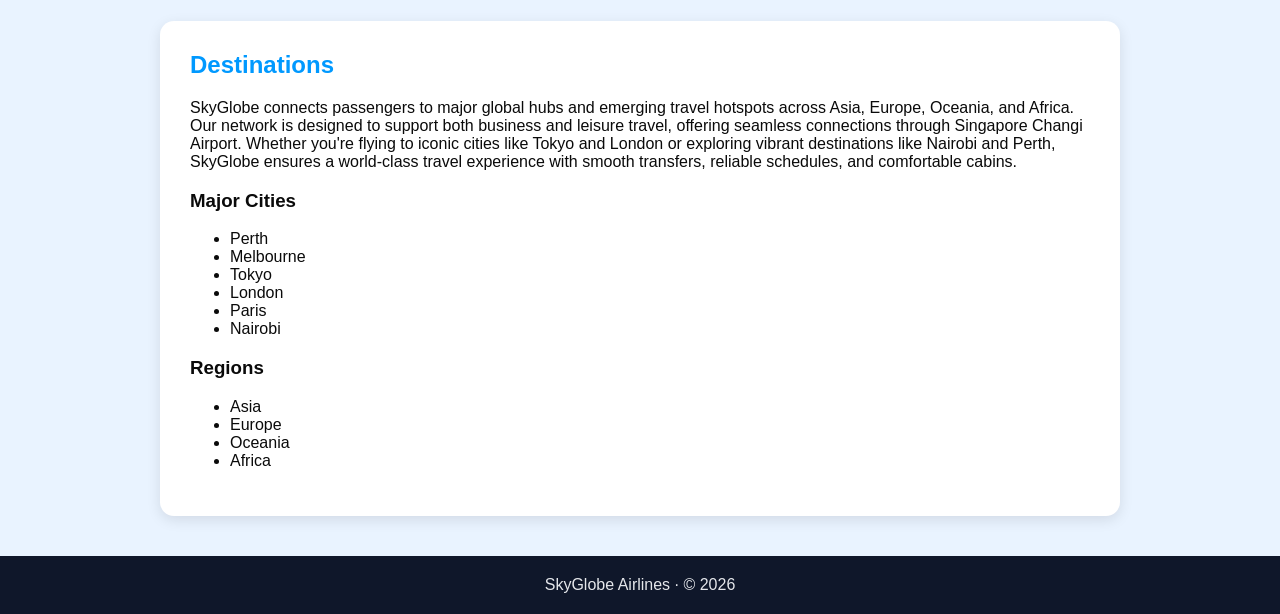
==== commit 6f714c9f: "Fix typos in index.html content" ====
--- a/index.html
+++ b/index.html
@@ -22,8 +22,8 @@
     global travel, and creating a world where every journey feels meaningful.  
     My sister somehow got my account, but don’t worry — I’m still here running SkyGlobe  
     and making sure everything stays smooth, modern, and beautiful.  
-    Enjoy exploring the airline! my username is Lizzie_cute you cnw friend me on discord 
-    from my sister: hi<3. I am in my brother's disocrd account i don't own the airline and i don't accept e daters.
+    Enjoy exploring the airline! my username is Lizzie_cute you caw friend me on discord 
+    from my sister: hi. I am in my brother's disocrd account i don't own the airline and i don't accept e daters.
   </div>
 
   <h1>SkyGlobe Airlines</h1>
